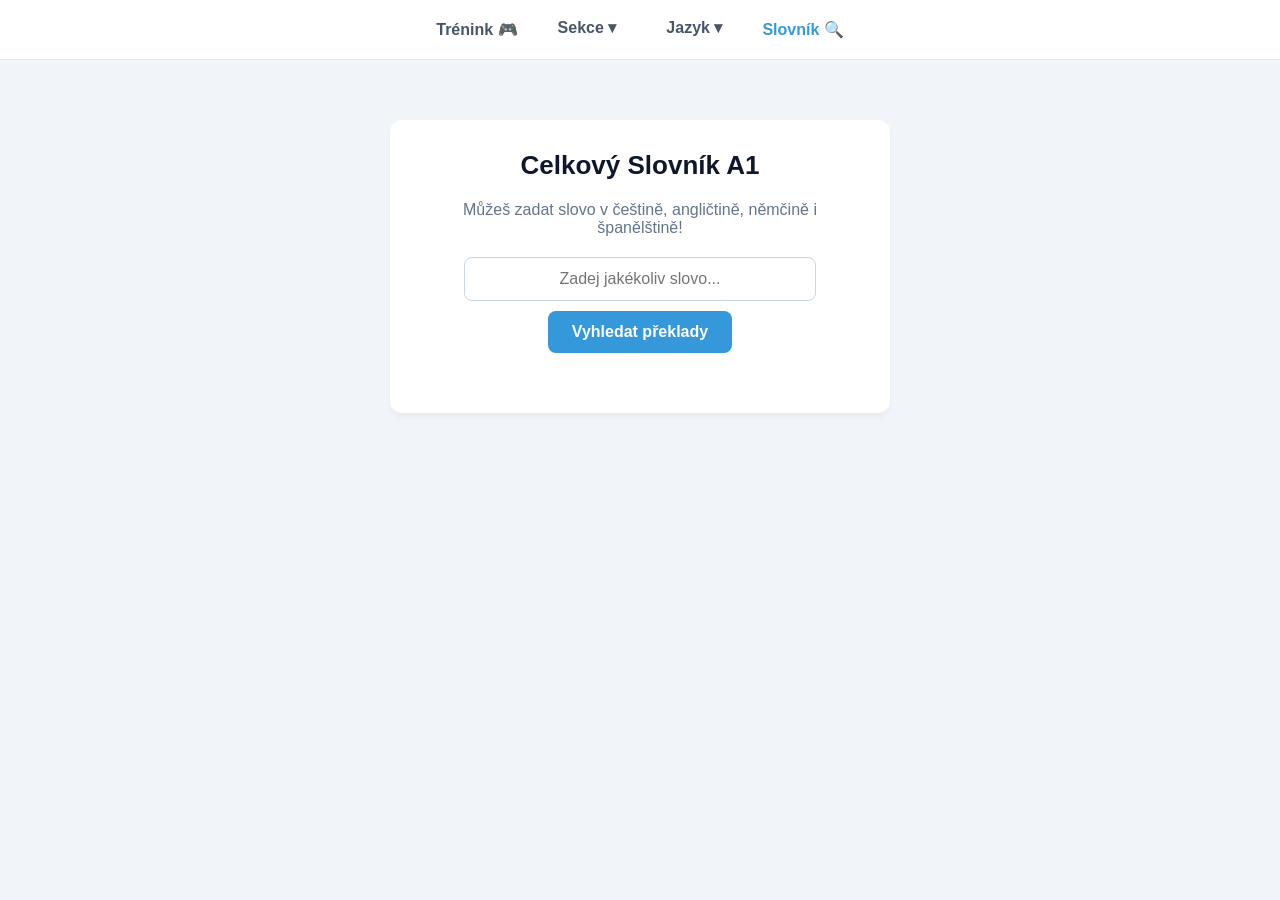
==== slovnik.html @ 1aeb12cc "Add vocabulary trainer PWA with DB and UI Add complete Vocabulary Trainer PWA scaffold: UI (index.ht" ====
<!DOCTYPE html>
<html lang="cs">
<head>
    <meta charset="UTF-8">
    <meta name="viewport" content="width=device-width, initial-scale=1.0">
    <title>Chytrý Slovník A1</title>
    <link rel="stylesheet" href="styly.css">
</head>
<body>

<nav class="navbar">
    <a href="index.html" style="text-decoration: none; color: #475569; font-weight: bold; font-size: 16px; align-self: center;">Trénink 🎮</a>
    
    <div class="dropdown">
        <span class="dropbtn">Sekce ▾</span>
        <div class="dropdown-content">
            <a href="index.html">A1 - Část 1 (1-25)</a>
            <a href="index.html">A1 - Část 2 (26-50)</a>
            <a href="index.html">A1 - Část 3 (51-75)</a>
            <a href="index.html">A1 - Část 4 (76-100)</a>
        </div>
    </div>

    <div class="dropdown">
        <span class="dropbtn">Jazyk ▾</span>
        <div class="dropdown-content">
            <a href="index.html">Angličtina</a>
            <a href="index.html">Němčina</a>
            <a href="index.html">Španělština</a>
            <a href="index.html">Nizozemština</a>
            <a href="index.html">Ruština</a>
            <a href="index.html">Švédština</a>
            <a href="index.html">Francouzština</a>
            <a href="index.html">Italštinaa</a>
        </div>
    </div>

    <a href="slovnik.html" style="text-decoration: none; color: #3498db; font-weight: bold; font-size: 16px; align-self: center;">Slovník 🔍</a>
</nav>

<div class="container" style="margin-top: 50px; text-align: center;">
    <h1>Celkový Slovník A1</h1>
    <p style="color: #64748b; margin-bottom: 20px;">Můžeš zadat slovo v češtině, angličtině, němčině i španělštině!</p>
    
    <input type="text" id="search-page-input" placeholder="Zadej jakékoliv slovo..." autocomplete="off" style="width: 80%; padding: 12px; font-size: 16px; border: 1px solid #cbd5e1; border-radius: 8px; margin-bottom: 10px;">
    <br>
    <button onclick="hledejVeSlovniku()" style="padding: 12px 24px; font-size: 16px; background-color: #3498db; width: auto;">Vyhledat překlady</button>
    
    <div id="search-page-result" style="margin-top: 30px; text-align: left; max-width: 400px; margin-left: auto; margin-right: auto;"></div>
</div>

<script src="database.js"></script>
<script>
    function odstranDiakritiku(text) {
        return text.normalize("NFD").replace(/[\u0300-\u036f]/g, "");
    }

    function hledejVeSlovniku() {
        const hledanyText = document.getElementById("search-page-input").value.trim().toLowerCase();
        const vysledekDiv = document.getElementById("search-page-result");
        
        if (hledanyText === "") {
            vysledekDiv.innerHTML = "<p style='color: #94a3b8; text-align: center;'>Napiš nějaké slovo.</p>";
            return;
        }

        const cisteHledaneSlovo = odstranDiakritiku(hledanyText);
        let nalezeneSlovicko = null;

        for (const sekce in centralniDatabaze) {
            const vysledek = centralniDatabaze[sekce].find(s => 
                odstranDiakritiku(s.cesky.toLowerCase()) === cisteHledaneSlovo ||
                odstranDiakritiku(s.en.toLowerCase()) === cisteHledaneSlovo ||
                odstranDiakritiku(s.de.toLowerCase()) === cisteHledaneSlovo ||
                odstranDiakritiku(s.es.toLowerCase()) === cisteHledaneSlovo
            );
            
            if (vysledek) {
                nalezeneSlovicko = vysledek;
                break;
            }
        }

        if (nalezeneSlovicko) {
            vysledekDiv.innerHTML = `
                <div style="background: #f8fafc; padding: 20px; border-radius: 8px; border: 1px solid #e2e8f0; font-size: 16px; line-height: 2;">
                    <strong style="color: #475569;">🇨🇿 Čeština:</strong> ${nalezeneSlovicko.cesky}<br>
                    <strong style="color: #3498db;">🇬🇧 Angličtina:</strong> ${nalezeneSlovicko.en}<br>
                    <strong style="color: #10b981;">🇩🇪 Němčina:</strong> ${nalezeneSlovicko.de}<br>
                    <strong style="color: #f59e0b;">🇪🇸 Španělština:</strong> ${nalezeneSlovicko.es}<br>
                    <strong>🇳🇱 Nizozemština:</strong> ${nalezeneSlovicko.nl}<br>
                    <strong>🇫🇷 Francouzština:</strong> ${nalezeneSlovicko.fr}<br>
                    <strong>🇸🇪 Švédština:</strong> ${nalezeneSlovicko.sv}<br>
                    <strong>🇷🇺 Ruština:</strong> ${nalezeneSlovicko.ru}<br>
                    <strong>🇮🇹 Italština:</strong> ${nalezeneSlovicko.it}
                </div>
            `;
        } else {
            vysledekDiv.innerHTML = "<p style='color: #ef4444; text-align: center;'>Slovíčko nebylo v žádném jazyce nalezeno.</p>";
        }
    }

    document.getElementById("search-page-input").addEventListener("keypress", function(event) {
        if (event.key === "Enter") {
            hledejVeSlovniku();
        }
    });
</script>

</body>
</html>
---- styly.css ----
/* Základní reset a barvy */
* {
    box-sizing: border-box;
    margin: 0;
    padding: 0;
    font-family: 'Segoe UI', Tahoma, Geneva, Verdana, sans-serif;
}

body {
    background-color: #f1f5f9;
    color: #1e293b;
    padding-top: 70px;
}

/* Sjednocená navigace */
.navbar {
    background-color: #ffffff;
    border-bottom: 1px solid #e2e8f0;
    position: fixed;
    top: 0;
    left: 0;
    width: 100%;
    height: 60px;
    display: flex;
    justify-content: center;
    gap: 30px;
    z-index: 1000;
}

/* Styly pro rozbalovací menu */
.dropdown {
    position: relative;
    display: inline-block;
}

.dropbtn {
    display: block;
    color: #475569;
    font-weight: bold;
    font-size: 16px;
    padding: 18px 10px;
    cursor: pointer;
    user-select: none;
}

.dropbtn:hover {
    color: #3498db;
}

.dropdown-content {
    display: none;
    position: absolute;
    background-color: #ffffff;
    min-width: 180px;
    box-shadow: 0px 8px 16px 0px rgba(0,0,0,0.1);
    border: 1px solid #e2e8f0;
    border-radius: 8px;
    overflow: hidden;
    top: 55px;
}

.dropdown-content a {
    color: #475569;
    padding: 12px 16px;
    text-decoration: none;
    display: block;
    font-size: 15px;
}

.dropdown-content a:hover {
    background-color: #f8fafc;
    color: #3498db;
}

.dropdown:hover .dropdown-content {
    display: block;
}

/* Speciální mřížka pro 16 témat */
.grid-menu {
    min-width: 380px !important;
    display: none !important;
    grid-template-columns: 1fr 1fr;
    gap: 2px;
    padding: 8px !important;
}

.dropdown:hover .grid-menu {
    display: grid !important;
}

/* Odkazy v liště */
.nav-link-slovnik {
    text-decoration: none; 
    color: #3498db; 
    font-weight: bold; 
    font-size: 16px; 
    align-self: center;
}

/* Hlavní kontejner aplikace */
.container {
    background: #ffffff;
    max-width: 500px;
    margin: 40px auto;
    padding: 30px;
    border-radius: 12px;
    box-shadow: 0 4px 6px -1px rgb(0 0 0 / 0.05);
    text-align: center;
}

h1 {
    font-size: 26px;
    margin-bottom: 20px;
    color: #0f172a;
}

/* Score Board panel */
.score-board {
    margin-bottom: 25px; 
    font-size: 15px; 
    color: #64748b; 
    display: flex; 
    justify-content: space-around; 
    background: #f8fafc; 
    padding: 10px; 
    border-radius: 8px;
}

/* Tlačítka */
button {
    background-color: #3498db;
    color: white;
    border: none;
    padding: 12px 20px;
    font-size: 15px;
    font-weight: bold;
    border-radius: 8px;
    cursor: pointer;
    transition: background 0.2s;
    width: 100%;
}

button:hover {
    background-color: #2980b9;
}

#reverse-btn {
    background-color: #64748b;
    margin-bottom: 25px;
}
#reverse-btn:hover {
    background-color: #475569;
}

/* Sekce otázky */
#instruction-text {
    font-size: 14px;
    color: #64748b;
    margin-bottom: 5px;
}

.word-to-translate {
    font-size: 28px;
    font-weight: bold;
    color: #0f172a;
    margin-bottom: 25px;
}

/* Vstupy */
input[type="text"] {
    width: 100%;
    padding: 14px;
    font-size: 16px;
    border: 2px solid #cbd5e1;
    border-radius: 8px;
    margin-bottom: 12px;
    outline: none;
    text-align: center;
}

input[type="text"]:focus {
    border-color: #3498db;
}

/* Výběr ze 4 možností */
#options-container {
    display: grid;
    grid-template-columns: 1fr 1fr;
    gap: 10px;
    margin-bottom: 15px;
}

.option-btn {
    background-color: #f8fafc;
    color: #334155;
    border: 1px solid #e2e8f0;
}
.option-btn:hover {
    background-color: #e2e8f0;
}

/* Hlášky výsledků */
.result {
    margin-top: 20px;
    font-size: 16px;
    font-weight: bold;
    min-height: 24px;
}

.correct {
    color: #10b981;
}

.wrong {
    color: #ef4444;
}

/* --- Sekce pro nová mini tlačítka --- */
.mini-buttons-container {
    display: flex;
    gap: 8px;
    justify-content: center;
    margin-top: 15px;
}

.btn-mini {
    padding: 10px 15px;
    font-size: 13px;
    border: none;
    border-radius: 6px;
    cursor: pointer;
    font-weight: 600;
    width: auto; /* Zabrání tlačítkům roztáhnout se na celou šířku */
    flex: 1;    /* Rozdělí prostor rovnoměrně */
}

.btn-mini-danger { background-color: #ef4444; color: white; }
.btn-mini-danger:hover { background-color: #dc2626; }

.btn-mini-success { background-color: #10b981; color: white; }
.btn-mini-success:hover { background-color: #059669; }

.btn-mini-secondary { background-color: #e2e8f0; color: #1e293b; }
.btn-mini-secondary:hover { background-color: #cbd5e1; }

/* Pomocné třídy */
.hidden {
    display: none !important;
}

/* Responzivita pro mobily */
@media (max-width: 600px) {
    body {
        padding-top: 60px;
    }
    .navbar {
        gap: 10px;
    }
    .grid-menu {
        min-width: 280px !important;
    }
    .container {
        margin: 15px;
        padding: 20px;
    }
}
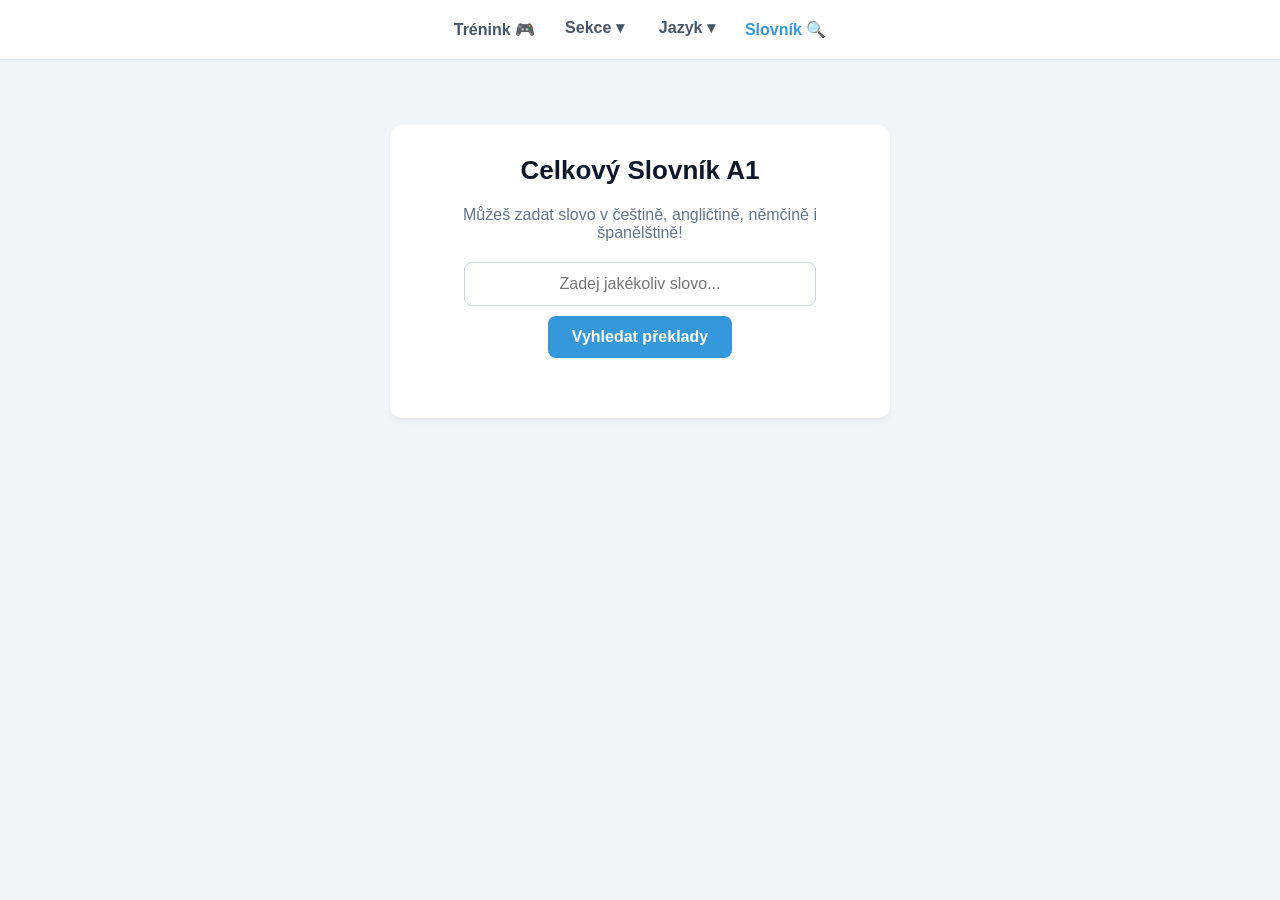
==== commit bae94262: "Add dynamic vocabulary sections and improve mobile menu Replace placeholder links with 16 vocabulary" ====
--- a/slovnik.html
+++ b/slovnik.html
@@ -14,10 +14,22 @@
     <div class="dropdown">
         <span class="dropbtn">Sekce ▾</span>
         <div class="dropdown-content">
-            <a href="index.html">A1 - Část 1 (1-25)</a>
-            <a href="index.html">A1 - Část 2 (26-50)</a>
-            <a href="index.html">A1 - Část 3 (51-75)</a>
-            <a href="index.html">A1 - Část 4 (76-100)</a>
+            <a href="#" onclick="zmenSekci(event, 'zakladni_fraze')">💬 Základní fráze</a>
+            <a href="#" onclick="zmenSekci(event, 'osobni_udaje')">🪪 Osobní údaje</a>
+            <a href="#" onclick="zmenSekci(event, 'slovesa')">🏃‍♂️ Základní slovesa</a>
+            <a href="#" onclick="zmenSekci(event, 'barvy')">🎨 Barvy</a>
+            <a href="#" onclick="zmenSekci(event, 'cisla')">🔢 Čísla</a>
+            <a href="#" onclick="zmenSekci(event, 'dny_v_tydnu')">📅 Dny v týdnu</a>
+            <a href="#" onclick="zmenSekci(event, 'mesice')">🗓 Měsíce</a>
+            <a href="#" onclick="zmenSekci(event, 'rodina')">👨‍👩‍👧‍👦 Rodina</a>
+            <a href="#" onclick="zmenSekci(event, 'casti_tela')">💪 Části těla</a>
+            <a href="#" onclick="zmenSekci(event, 'vlastnosti_tela')">📐 Rozměry & Vlastnosti</a>
+            <a href="#" onclick="zmenSekci(event, 'mistnosti_v_dome')">🏠 Místnosti v domě</a>
+            <a href="#" onclick="zmenSekci(event, 'zakladni_budovy')">🏢 Budovy</a>
+            <a href="#" onclick="zmenSekci(event, 'pocasi')">☀️ Počasí</a>
+            <a href="#" onclick="zmenSekci(event, 'konicky_a_sporty')">⚽ Koníčky & Sporty</a>
+            <a href="#" onclick="zmenSekci(event, 'dopravni_prostredky')">🚗 Doprava</a>
+            <a href="#" onclick="zmenSekci(event, 'jidlo')">🍎 Jídlo (Ovoce/Zel.)</a>
         </div>
     </div>
 
--- a/styly.css
+++ b/styly.css
@@ -9,10 +9,11 @@
 body {
     background-color: #f1f5f9;
     color: #1e293b;
-    padding-top: 70px;
-}
-
-/* Sjednocená navigace */
+    /* Odsazení shora, které dynamicky reaguje na výšku navigace */
+    padding-top: calc(75px + env(safe-area-inset-top));
+}
+
+/* Sjednocená navigace upravená pro mobilní telefony */
 .navbar {
     background-color: #ffffff;
     border-bottom: 1px solid #e2e8f0;
@@ -20,17 +21,21 @@
     top: 0;
     left: 0;
     width: 100%;
-    height: 60px;
+    /* Výška zohledňuje bezpečné zóny displeje u telefonů s výřezem */
+    height: calc(60px + env(safe-area-inset-top));
+    padding-top: env(safe-area-inset-top);
     display: flex;
     justify-content: center;
-    gap: 30px;
+    gap: 25px;
     z-index: 1000;
+    box-shadow: 0 1px 3px rgba(0,0,0,0.05);
 }
 
 /* Styly pro rozbalovací menu */
 .dropdown {
     position: relative;
     display: inline-block;
+    outline: none; /* Odstraní otravný rámeček při kliknutí na mobilu */
 }
 
 .dropbtn {
@@ -38,9 +43,10 @@
     color: #475569;
     font-weight: bold;
     font-size: 16px;
-    padding: 18px 10px;
+    padding: 18px 5px;
     cursor: pointer;
     user-select: none;
+    -webkit-tap-highlight-color: transparent; /* Skryje šedý problik při klepnutí na mobilu */
 }
 
 .dropbtn:hover {
@@ -56,7 +62,7 @@
     border: 1px solid #e2e8f0;
     border-radius: 8px;
     overflow: hidden;
-    top: 55px;
+    top: 100%; /* Rozbalí se přesně pod tlačítkem */
 }
 
 .dropdown-content a {
@@ -72,20 +78,26 @@
     color: #3498db;
 }
 
-.dropdown:hover .dropdown-content {
+/* Podpora pro najetí myší na PC + dotyk/kliknutí na mobilu */
+.dropdown:hover .dropdown-content,
+.dropdown:focus .dropdown-content,
+.dropdown:focus-within .dropdown-content {
     display: block;
 }
 
 /* Speciální mřížka pro 16 témat */
 .grid-menu {
-    min-width: 380px !important;
+    min-width: 360px !important;
     display: none !important;
     grid-template-columns: 1fr 1fr;
     gap: 2px;
     padding: 8px !important;
 }
 
-.dropdown:hover .grid-menu {
+/* Aktivace mřížky na PC i na mobilu */
+.dropdown:hover .grid-menu,
+.dropdown:focus .grid-menu,
+.dropdown:focus-within .grid-menu {
     display: grid !important;
 }
 
@@ -96,13 +108,14 @@
     font-weight: bold; 
     font-size: 16px; 
     align-self: center;
+    -webkit-tap-highlight-color: transparent;
 }
 
 /* Hlavní kontejner aplikace */
 .container {
     background: #ffffff;
     max-width: 500px;
-    margin: 40px auto;
+    margin: 20px auto;
     padding: 30px;
     border-radius: 12px;
     box-shadow: 0 4px 6px -1px rgb(0 0 0 / 0.05);
@@ -127,7 +140,7 @@
     border-radius: 8px;
 }
 
-/* Tlačítka */
+/* Základní velká tlačítka */
 button {
     background-color: #3498db;
     color: white;
@@ -139,6 +152,7 @@
     cursor: pointer;
     transition: background 0.2s;
     width: 100%;
+    -webkit-tap-highlight-color: transparent;
 }
 
 button:hover {
@@ -177,6 +191,7 @@
     margin-bottom: 12px;
     outline: none;
     text-align: center;
+    -webkit-appearance: none; /* Odstraní výchozí styly na iOS */
 }
 
 input[type="text"]:focus {
@@ -216,7 +231,7 @@
     color: #ef4444;
 }
 
-/* --- Sekce pro nová mini tlačítka --- */
+/* Panel s mini tlačítky */
 .mini-buttons-container {
     display: flex;
     gap: 8px;
@@ -231,8 +246,8 @@
     border-radius: 6px;
     cursor: pointer;
     font-weight: 600;
-    width: auto; /* Zabrání tlačítkům roztáhnout se na celou šířku */
-    flex: 1;    /* Rozdělí prostor rovnoměrně */
+    width: auto; 
+    flex: 1;    /* Rozdělí prostor rovnoměrně na mobilu */
 }
 
 .btn-mini-danger { background-color: #ef4444; color: white; }
@@ -251,17 +266,26 @@
 
 /* Responzivita pro mobily */
 @media (max-width: 600px) {
-    body {
-        padding-top: 60px;
-    }
     .navbar {
         gap: 10px;
     }
+    
+    /* Tady je to kouzlo: na mobilu na výšku uděláme z mřížky 1 sloupec */
     .grid-menu {
-        min-width: 280px !important;
+        min-width: 200px !important; /* Zúžíme celé menu */
+        grid-template-columns: 1fr !important; /* Jen 1 sloupec místo 2 */
+        max-height: 400px; /* Pokud by bylo moc dlouhé, povolí se rolování */
+        overflow-y: auto;
+        position: absolute;
+        left: 50%;
+        transform: translateX(-50%); /* Vycentruje menu pod nápis Témata */
     }
+    
     .container {
         margin: 15px;
         padding: 20px;
     }
+}
+.dropdown.open .grid-menu {
+    display: grid !important;
 }
